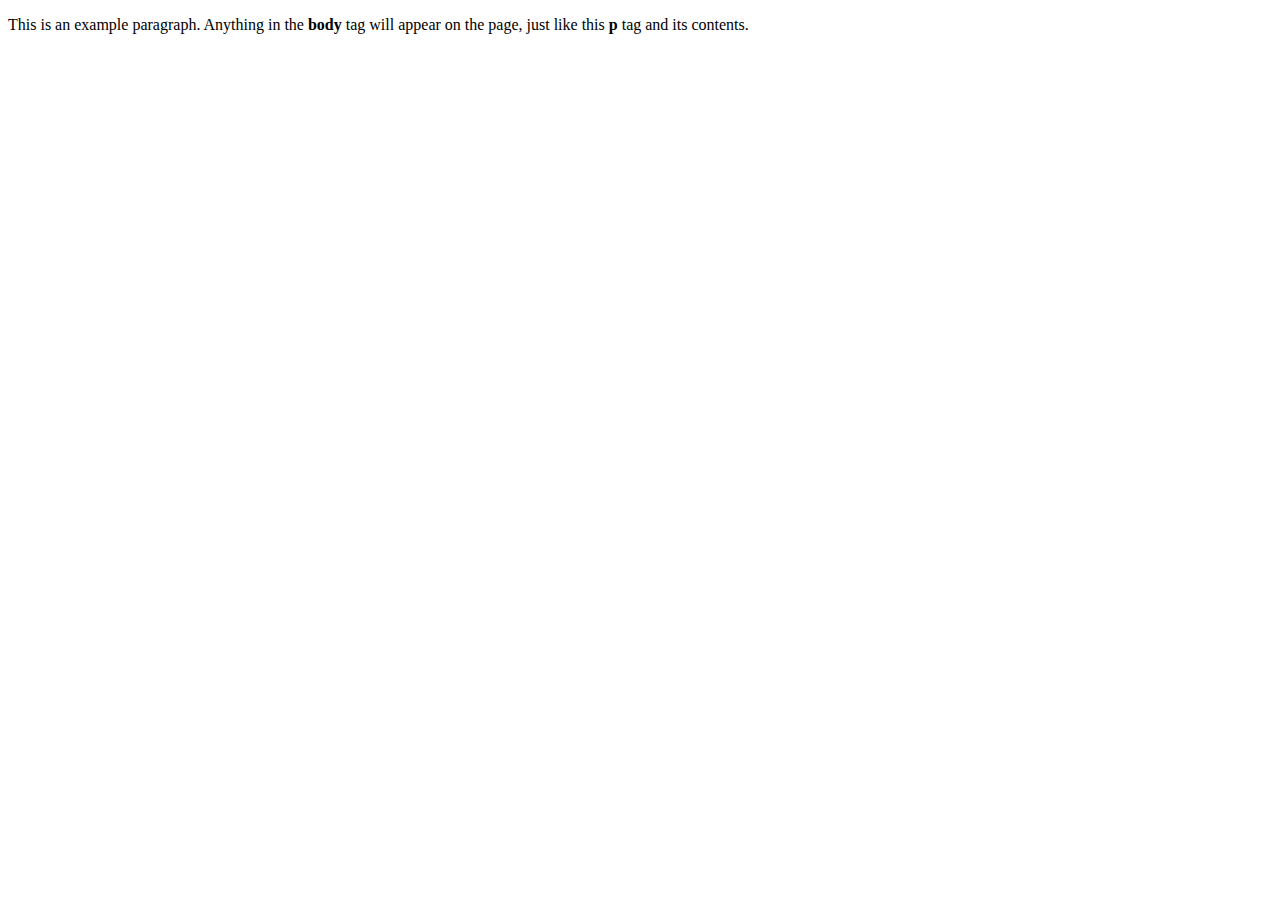
==== index.html @ b751d780 "Update index.html" ====
<!doctype html>
<html>
  <head>
    <title>This is the title of the webpage!</title>
  </head>
  <body>
    <p>This is an example paragraph. Anything in the <strong>body</strong> tag will appear on the page, just like this <strong>p</strong> tag and its contents.</p>
  </body>
</html>
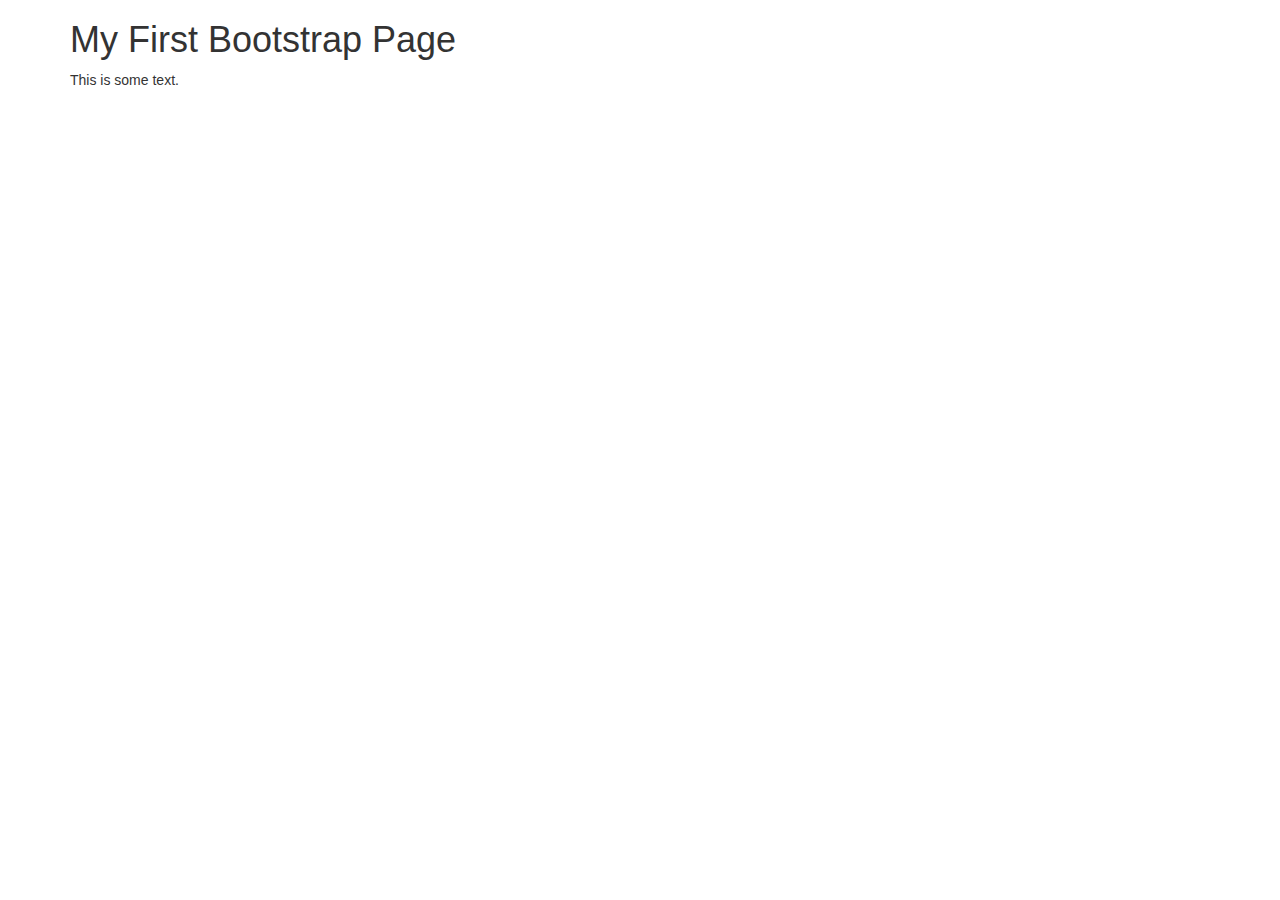
==== commit d7c7f9e8: "first commit" ====
--- a/index.html
+++ b/index.html
@@ -1,9 +1,28 @@
 <!doctype html>
-<html>
-  <head>
-    <title>This is the title of the webpage!</title>
-  </head>
-  <body>
-    <p>This is an example paragraph. Anything in the <strong>body</strong> tag will appear on the page, just like this <strong>p</strong> tag and its contents.</p>
-  </body>
+<!-- Latest compiled and minified CSS -->
+<link rel="stylesheet" href="https://maxcdn.bootstrapcdn.com/bootstrap/3.4.1/css/bootstrap.min.css">
+
+<!-- jQuery library -->
+<script src="https://ajax.googleapis.com/ajax/libs/jquery/3.5.1/jquery.min.js"></script>
+
+<!-- Latest compiled JavaScript -->
+<script src="https://maxcdn.bootstrapcdn.com/bootstrap/3.4.1/js/bootstrap.min.js"></script>
+
+<html lang="en">
+<head>
+  <title>Bootstrap Example</title>
+  <meta charset="utf-8">
+  <meta name="viewport" content="width=device-width, initial-scale=1">
+  <link rel="stylesheet" href="https://maxcdn.bootstrapcdn.com/bootstrap/3.4.1/css/bootstrap.min.css">
+  <script src="https://ajax.googleapis.com/ajax/libs/jquery/3.5.1/jquery.min.js"></script>
+  <script src="https://maxcdn.bootstrapcdn.com/bootstrap/3.4.1/js/bootstrap.min.js"></script>
+</head>
+<body>
+
+<div class="container">
+  <h1>My First Bootstrap Page</h1>
+  <p>This is some text.</p>
+</div>
+
+</body>
 </html>
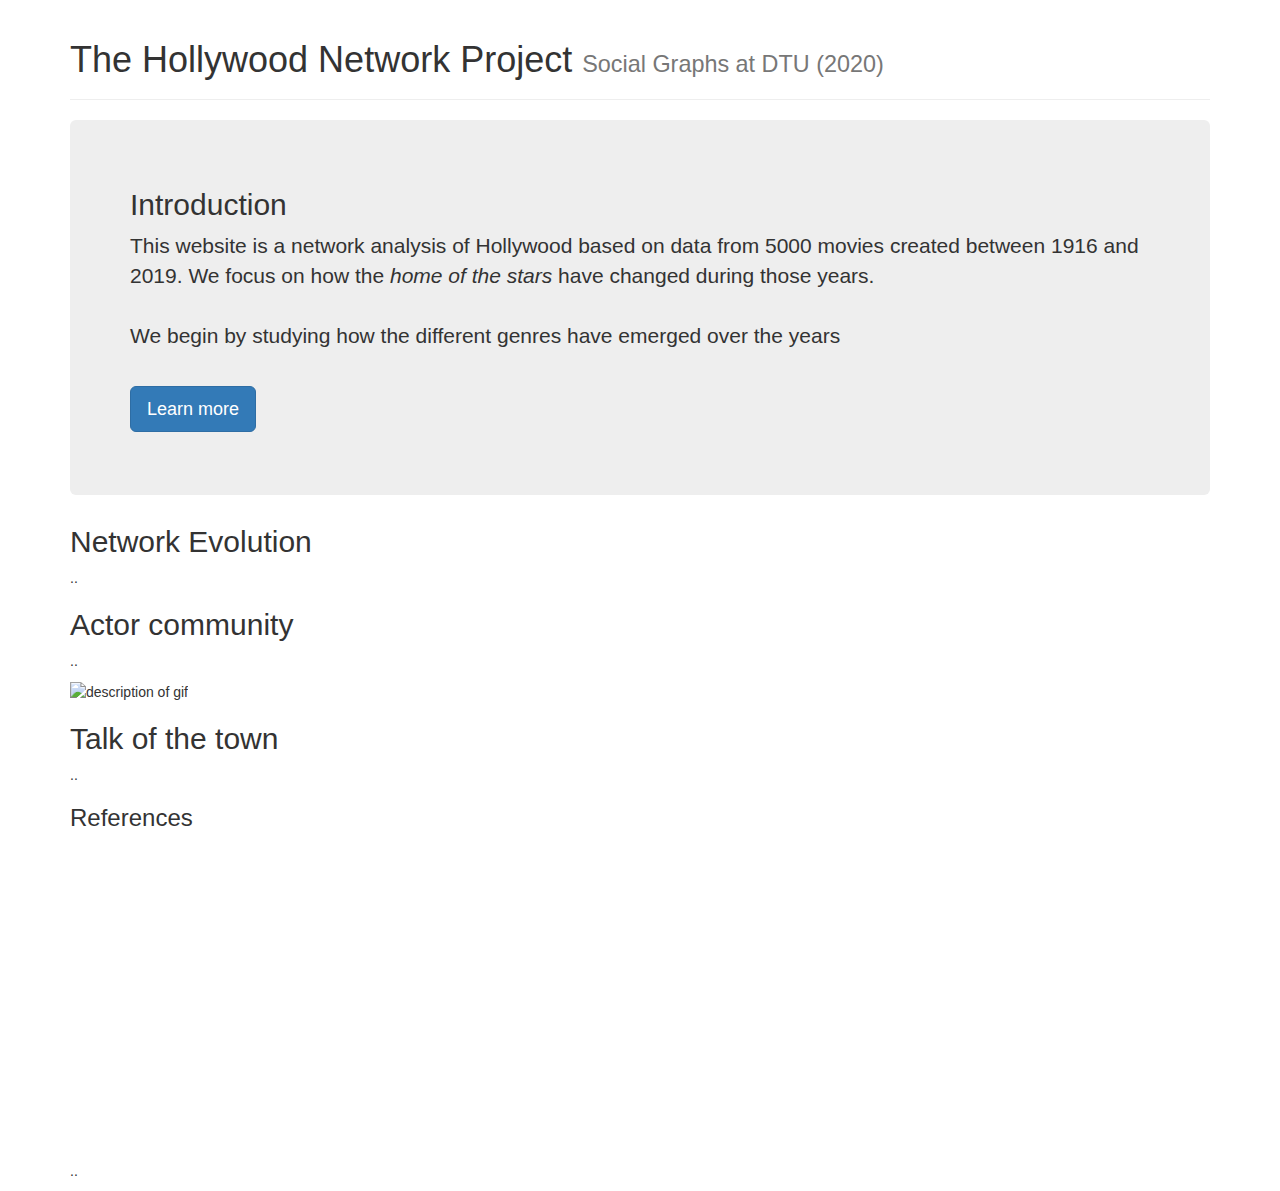
==== commit f4d1aab0: "second commit" ====
--- a/index.html
+++ b/index.html
@@ -20,8 +20,58 @@
 <body>
 
 <div class="container">
-  <h1>My First Bootstrap Page</h1>
-  <p>This is some text.</p>
+  <div class="page-header">
+    <h1>The Hollywood Network Project <small>Social Graphs at DTU (2020)</small></h1>
+  </div>
+
+  <div class="jumbotron">
+    <h2>Introduction</h2>
+    <p>
+      This website is a network analysis of Hollywood based on data from 5000 movies
+      created between 1916 and 2019. We focus on how the <i> home of the stars</i>
+      have changed during those years. <br /> <br />
+      We begin by studying how the different genres have emerged over the years
+    </p> <br />
+    <p><a class="btn btn-primary btn-lg" href="#" role="button">Learn more</a></p>
+  </div>
+
+  <div>
+    <h2> Network Evolution </h2>
+    <p> ..  </p>
+  </div>
+
+  <div>
+    <h2> Actor community </h2>
+    <p> ..  </p>
+
+    <img src="https://media.giphy.com/media/PgzfOLK6WVeu6JLPkQ/giphy.gif" alt="description of gif" />
+
+  </div>
+
+  <div>
+    <h2> Talk of the town </h2>
+    <p> ..  </p>
+  </div>
+
+  <div>
+    <h3> References </h3>
+      <div>
+        <iframe
+          width="560"
+          height="315"
+          src="https://www.youtube.com/embed/bhqFu5bjT2I"
+          frameborder="0"
+          allow="accelerometer; autoplay; clipboard-write; encrypted-media; gyroscope; picture-in-picture"
+          allowfullscreen>
+        </iframe>
+      </div>
+      </div>
+    <p> ..  </p>
+  </div>
+
+
+
+
 </div>
 
 </body>
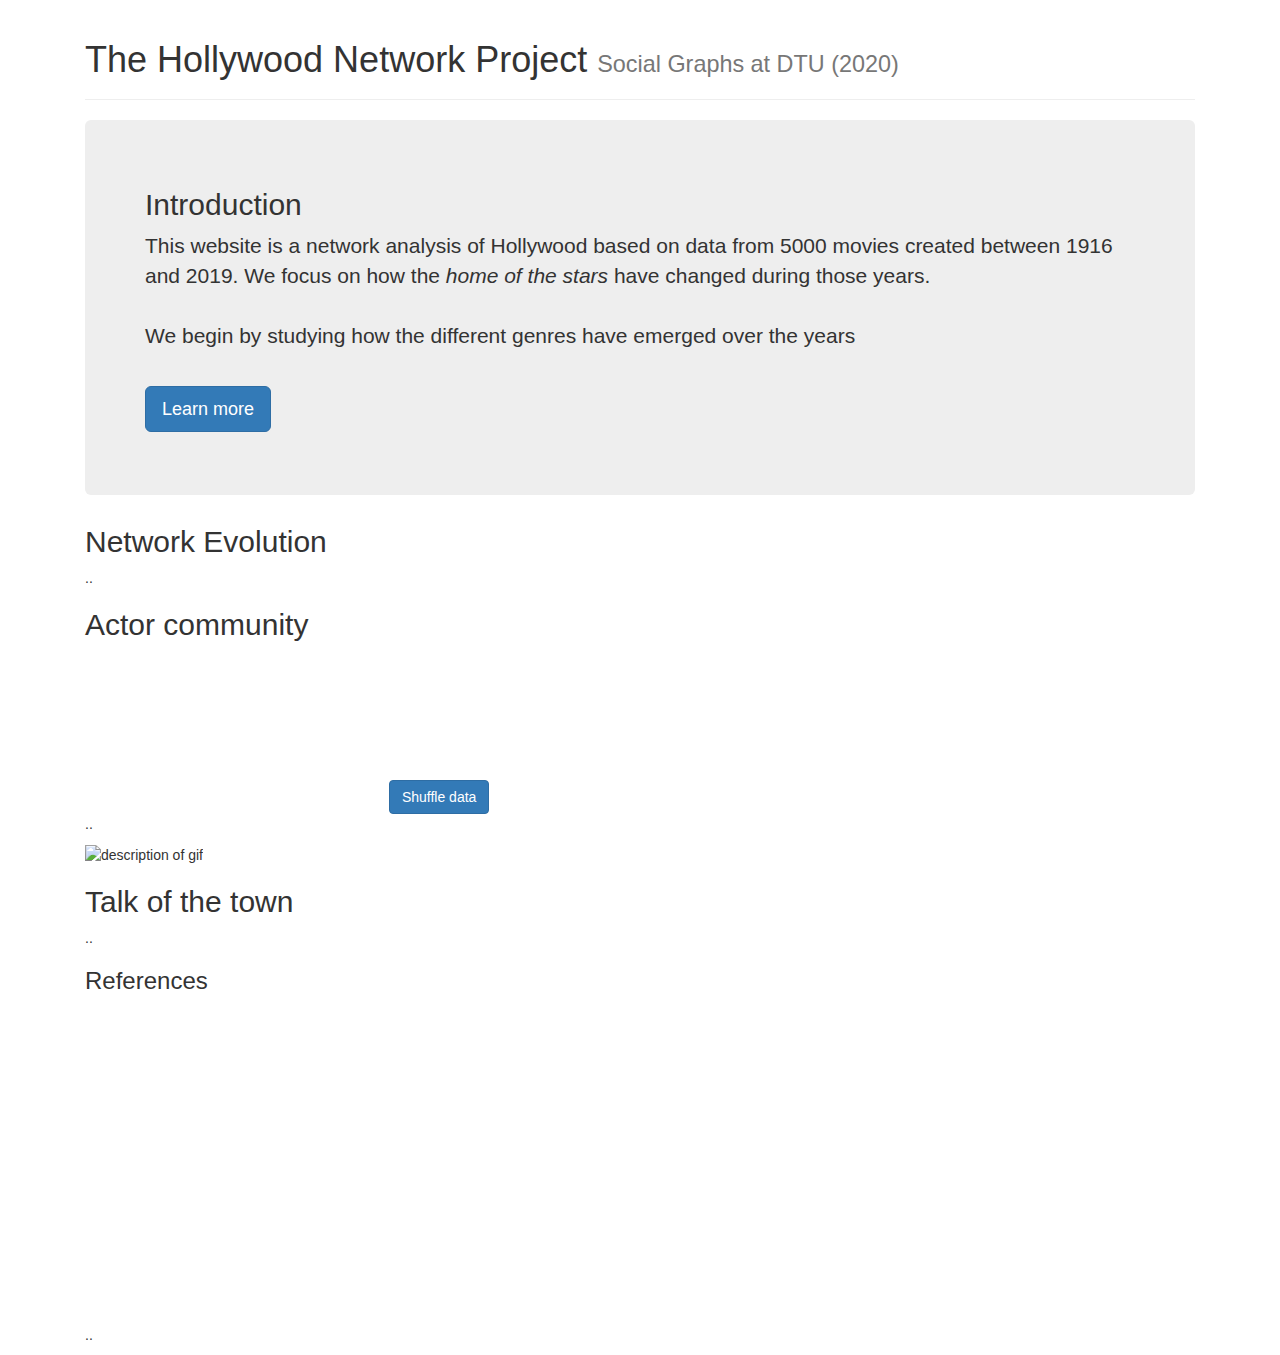
==== commit d40d9a9e: "third commit" ====
--- a/index.html
+++ b/index.html
@@ -2,11 +2,26 @@
 <!-- Latest compiled and minified CSS -->
 <link rel="stylesheet" href="https://maxcdn.bootstrapcdn.com/bootstrap/3.4.1/css/bootstrap.min.css">
 
-<!-- jQuery library -->
-<script src="https://ajax.googleapis.com/ajax/libs/jquery/3.5.1/jquery.min.js"></script>
-
 <!-- Latest compiled JavaScript -->
 <script src="https://maxcdn.bootstrapcdn.com/bootstrap/3.4.1/js/bootstrap.min.js"></script>
+
+<!-- JQuery -->
+<script type="text/javascript" src="https://cdnjs.cloudflare.com/ajax/libs/jquery/3.5.1/jquery.min.js"></script>
+<!-- Bootstrap tooltips -->
+<script type="text/javascript" src="https://cdnjs.cloudflare.com/ajax/libs/popper.js/1.14.4/umd/popper.min.js"></script>
+<!-- Bootstrap core JavaScript -->
+<script type="text/javascript" src="https://cdnjs.cloudflare.com/ajax/libs/twitter-bootstrap/4.5.0/js/bootstrap.min.js"></script>
+<!-- MDB core JavaScript -->
+<script type="text/javascript" src="https://cdnjs.cloudflare.com/ajax/libs/mdbootstrap/4.19.1/js/mdb.min.js"></script>
+
+<!-- Font Awesome -->
+<link rel="stylesheet" href="https://use.fontawesome.com/releases/v5.8.2/css/all.css">
+<!-- Google Fonts -->
+<link rel="stylesheet" href="https://fonts.googleapis.com/css?family=Roboto:300,400,500,700&display=swap">
+<!-- Bootstrap core CSS -->
+<link href="https://cdnjs.cloudflare.com/ajax/libs/twitter-bootstrap/4.5.0/css/bootstrap.min.css" rel="stylesheet">
+<!-- Material Design Bootstrap -->
+<link href="https://cdnjs.cloudflare.com/ajax/libs/mdbootstrap/4.19.1/css/mdb.min.css" rel="stylesheet">
 
 <html lang="en">
 <head>
@@ -42,6 +57,13 @@
 
   <div>
     <h2> Actor community </h2>
+    <canvas id="horizontalBar" style="max-width: 500px;"></canvas>
+    <button
+      type="button"
+      class="btn btn-primary"
+      id="canvasBtn"
+      >Shuffle data
+    </button>
     <p> ..  </p>
 
     <img src="https://media.giphy.com/media/PgzfOLK6WVeu6JLPkQ/giphy.gif" alt="description of gif" />
@@ -74,5 +96,27 @@
 
 </div>
 
+
+<script type='module'>
+  import { drawChart } from './horizontalBar.js'
+  async function newCharts() {
+    for(var i = 0; i < 10; i++) {
+      await new Promise(r => setTimeout(r, 500));
+      newChart(i.toString())
+    }
+  }
+  function newChart(year = '2020') {
+    console.log("clicked")
+    var data = Array.from({length: 40}, () => Math.floor(Math.random() * 40));
+    drawChart('horizontalBar', data, year)
+  }
+  newChart('2022');
+  document.getElementById ("canvasBtn").addEventListener ("click", newCharts, false);
+
+
+
+
+</script>
+
 </body>
 </html>
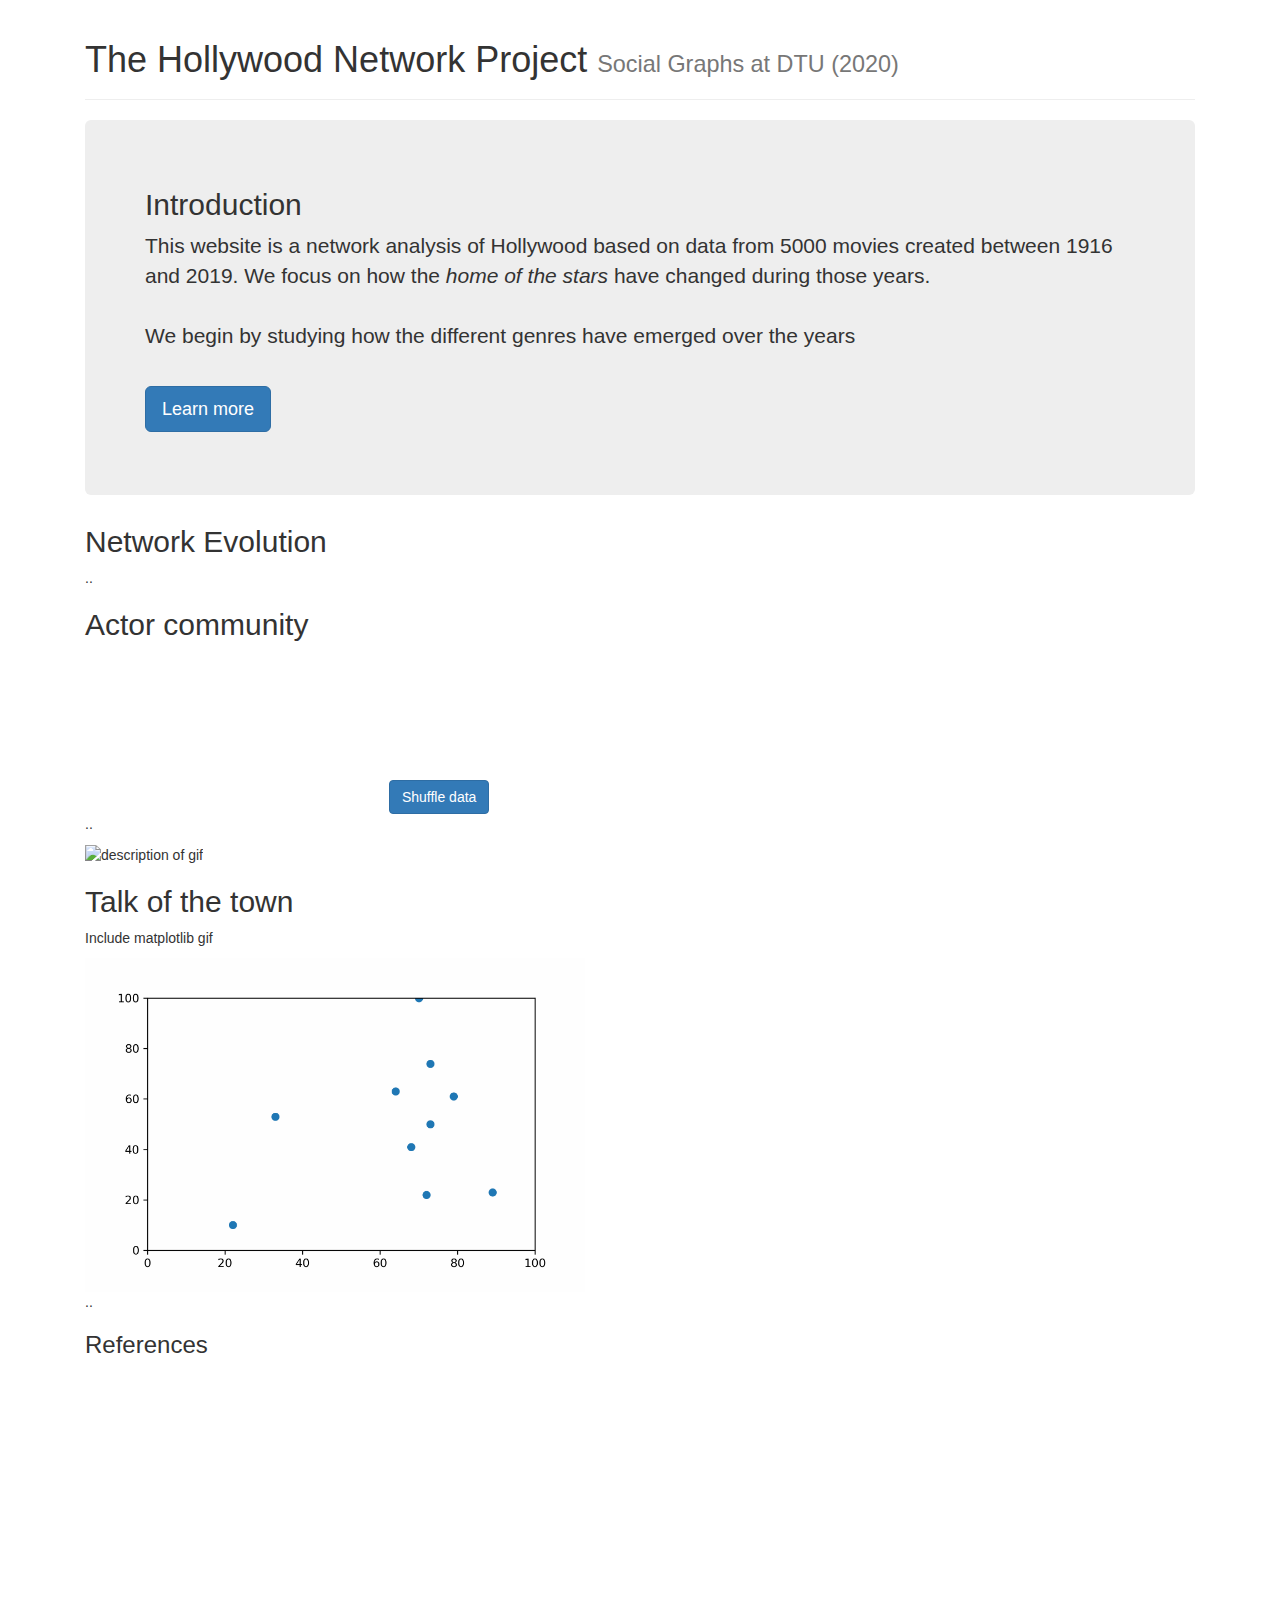
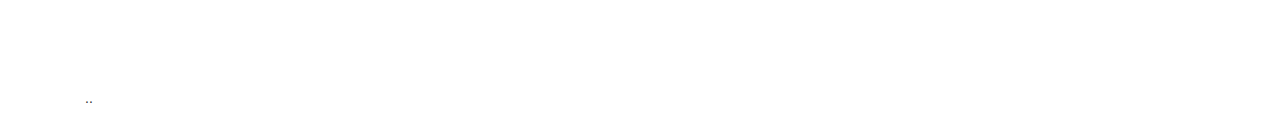
==== commit b7767258: "fourth commit" ====
--- a/index.html
+++ b/index.html
@@ -25,9 +25,10 @@
 
 <html lang="en">
 <head>
-  <title>Bootstrap Example</title>
+  <title>Hollywood network Example</title>
   <meta charset="utf-8">
   <meta name="viewport" content="width=device-width, initial-scale=1">
+  <link rel="icon" type="image/jpg" href="/hollywood.jpg"/>
   <link rel="stylesheet" href="https://maxcdn.bootstrapcdn.com/bootstrap/3.4.1/css/bootstrap.min.css">
   <script src="https://ajax.googleapis.com/ajax/libs/jquery/3.5.1/jquery.min.js"></script>
   <script src="https://maxcdn.bootstrapcdn.com/bootstrap/3.4.1/js/bootstrap.min.js"></script>
@@ -72,6 +73,8 @@
 
   <div>
     <h2> Talk of the town </h2>
+    <p> Include matplotlib gif </p>
+    <img src="/example.gif" width='500px'/>
     <p> ..  </p>
   </div>
 
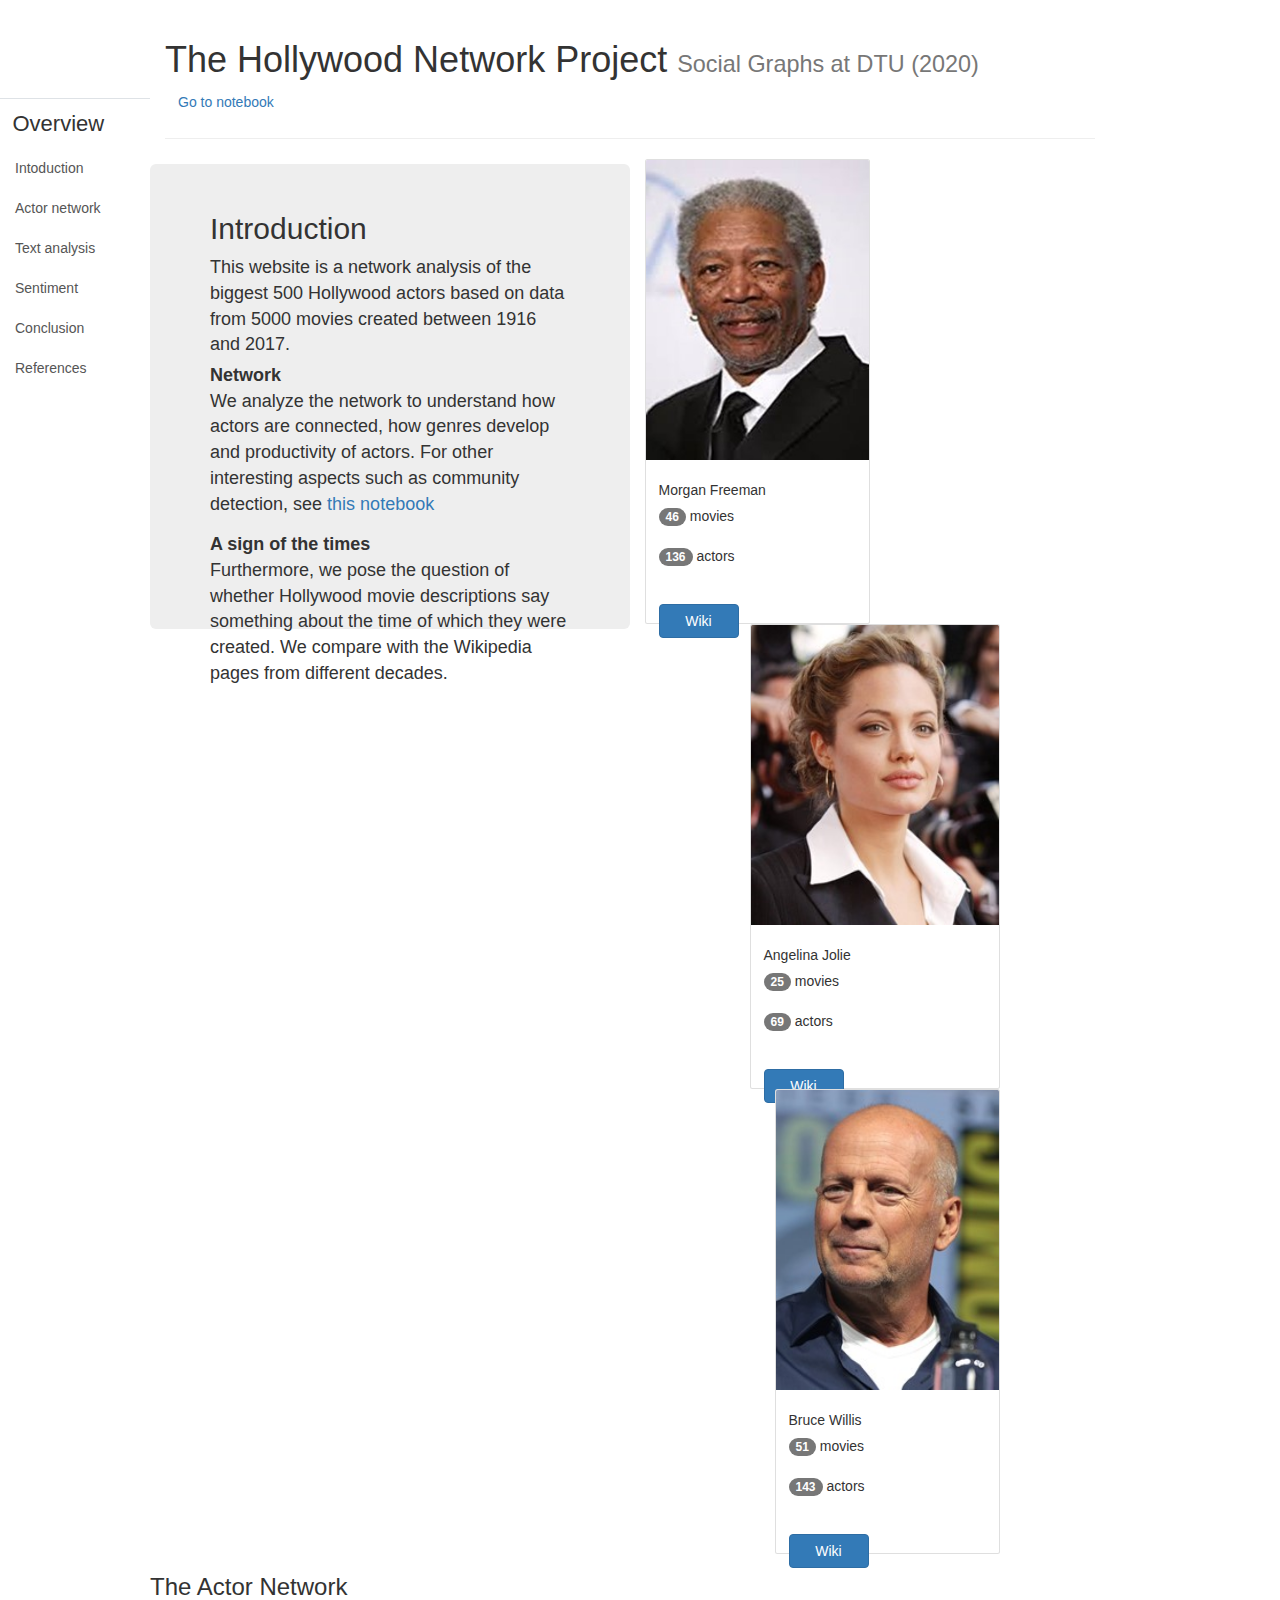
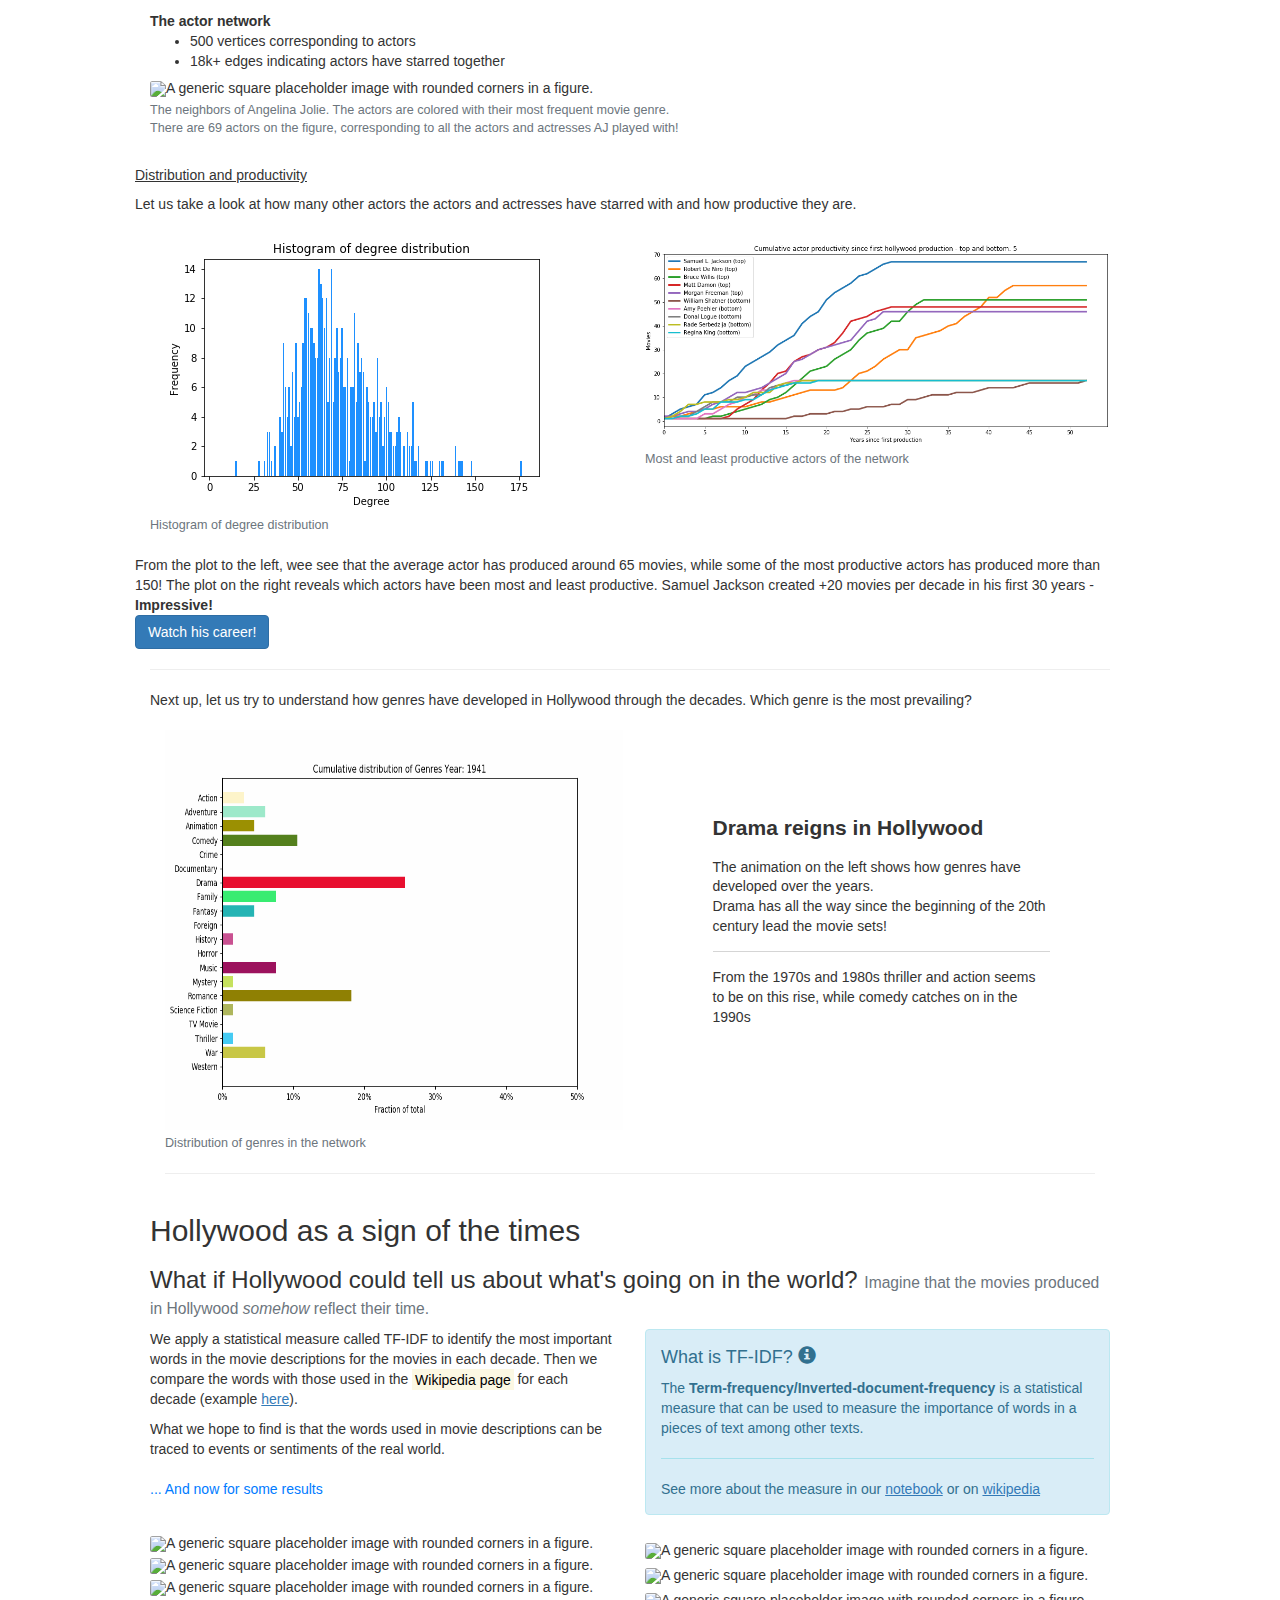
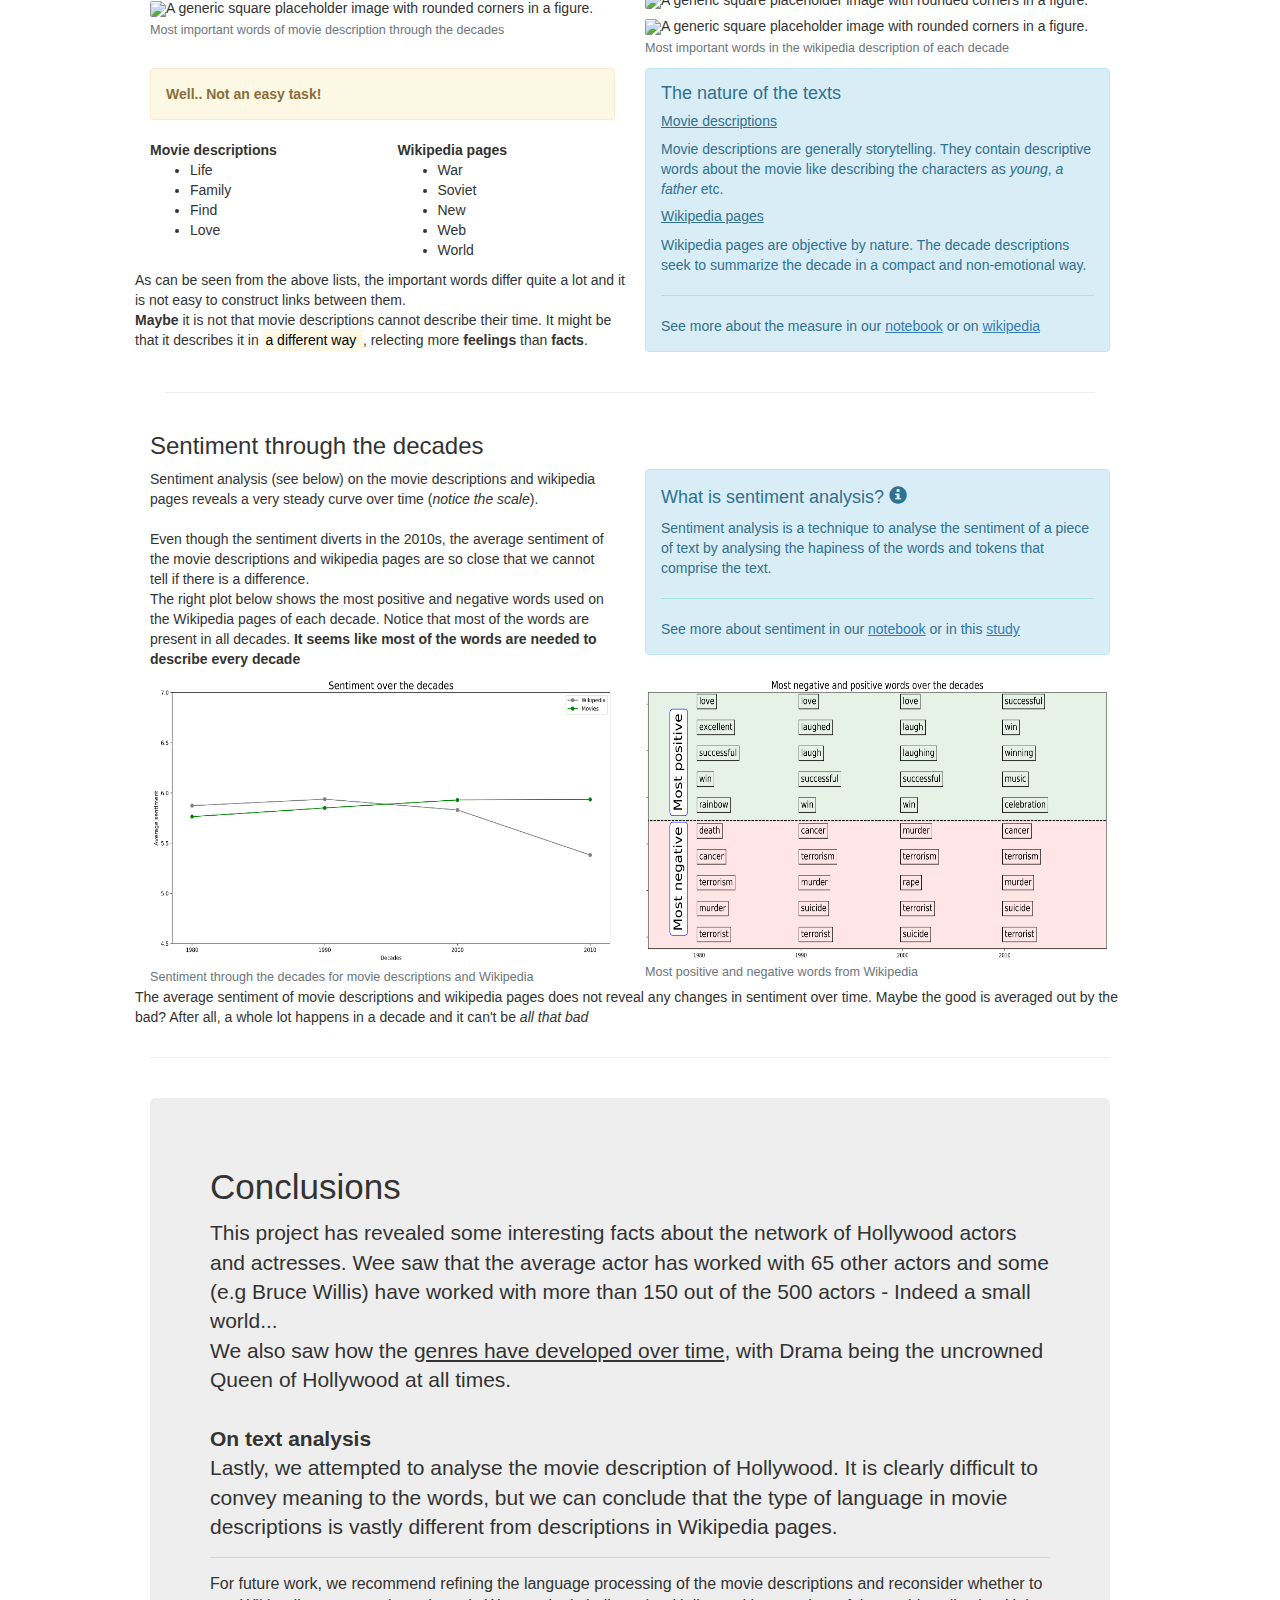
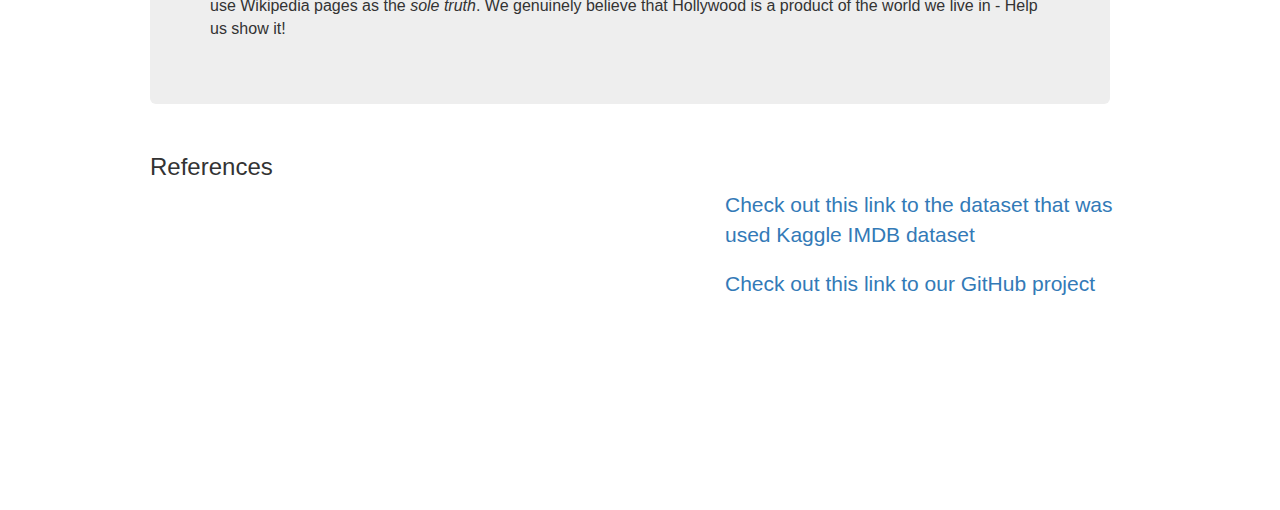
==== commit ced883ba: "Finished v1 before proofread" ====
--- a/index.html
+++ b/index.html
@@ -23,103 +23,81 @@
 <!-- Material Design Bootstrap -->
 <link href="https://cdnjs.cloudflare.com/ajax/libs/mdbootstrap/4.19.1/css/mdb.min.css" rel="stylesheet">
 
+<link rel="stylesheet" href="./sideBar.css">
+
 <html lang="en">
 <head>
-  <title>Hollywood network Example</title>
+  <title>Hollywood network</title>
   <meta charset="utf-8">
   <meta name="viewport" content="width=device-width, initial-scale=1">
   <link rel="icon" type="image/jpg" href="/hollywood.jpg"/>
   <link rel="stylesheet" href="https://maxcdn.bootstrapcdn.com/bootstrap/3.4.1/css/bootstrap.min.css">
+  <link rel="stylesheet" href="./index.css">
   <script src="https://ajax.googleapis.com/ajax/libs/jquery/3.5.1/jquery.min.js"></script>
   <script src="https://maxcdn.bootstrapcdn.com/bootstrap/3.4.1/js/bootstrap.min.js"></script>
 </head>
 <body>
 
-<div class="container">
-  <div class="page-header">
-    <h1>The Hollywood Network Project <small>Social Graphs at DTU (2020)</small></h1>
-  </div>
+<div class="container-fluid">
+  <div class="row">
+    <div class="col-1.5">
+      <div id="sideBar" style="margin-top:98px;"></div>
+    </div>
+    <div class="col-9">
+      <div class="page-header">
+        <h1>The Hollywood Network Project
+          <small>Social Graphs at DTU (2020)</small>
+          <button type="button" class="btn btn-outline-info">
+            <a target='_blank' href="https://nbviewer.jupyter.org/github/GSHDK/Social-Graphs-and-Interactions/blob/main/Jupyter/Project-Home.ipynb">
+              <text>Go to notebook</text>
+            </a>
+          </button>
+        </h1>
+      </div>
+      <div class="row">
+        <div class="col" style="margin-right:0px; padding:0px;">
+          <div id="introduction" style="margin-top:5px"></div>
+        </div>
+        <div class="col" style="margin-left:0px;padding:0px;">
+          <div id="cards"></div>
+        </div>
+      </div>
+      <div class="row">
+        <div id="network"></div>
+      </div>
+      <hr />
+      <div class="row">
+        <div id="wiki"></div>
+      </div>
+      <hr />
+      <div class="row">
+        <div id="comparison"></div>
+      </div>
+      <div class="row">
+        <div id="conclusion"></div>
+      </div>
+      <div class="row">
+        <div id="references"></div>
+      </div>
+    </div>
+</div>
+</body>
 
-  <div class="jumbotron">
-    <h2>Introduction</h2>
-    <p>
-      This website is a network analysis of Hollywood based on data from 5000 movies
-      created between 1916 and 2019. We focus on how the <i> home of the stars</i>
-      have changed during those years. <br /> <br />
-      We begin by studying how the different genres have emerged over the years
-    </p> <br />
-    <p><a class="btn btn-primary btn-lg" href="#" role="button">Learn more</a></p>
-  </div>
+<script>
+  $(function(){
+    $("#introduction").load("introduction.html");
+    $("#sjModal").load("sj_modal.html");
+    $("#networkGif").load("networkGif.html");
+    $("#cards").load("cards.html");
+    $("#network").load("network.html");
+    $("#wiki").load("wiki.html");
+    $("#comparison").load("comparison.html");
+    $("#references").load("references.html");
+    $("#sideBar").load("sideBar.html");
+    $("#conclusion").load("conclusion.html");
 
-  <div>
-    <h2> Network Evolution </h2>
-    <p> ..  </p>
-  </div>
-
-  <div>
-    <h2> Actor community </h2>
-    <canvas id="horizontalBar" style="max-width: 500px;"></canvas>
-    <button
-      type="button"
-      class="btn btn-primary"
-      id="canvasBtn"
-      >Shuffle data
-    </button>
-    <p> ..  </p>
-
-    <img src="https://media.giphy.com/media/PgzfOLK6WVeu6JLPkQ/giphy.gif" alt="description of gif" />
-
-  </div>
-
-  <div>
-    <h2> Talk of the town </h2>
-    <p> Include matplotlib gif </p>
-    <img src="/example.gif" width='500px'/>
-    <p> ..  </p>
-  </div>
-
-  <div>
-    <h3> References </h3>
-      <div>
-        <iframe
-          width="560"
-          height="315"
-          src="https://www.youtube.com/embed/bhqFu5bjT2I"
-          frameborder="0"
-          allow="accelerometer; autoplay; clipboard-write; encrypted-media; gyroscope; picture-in-picture"
-          allowfullscreen>
-        </iframe>
-      </div>
-      </div>
-    <p> ..  </p>
-  </div>
+  });
+</script>
 
 
-
-
-</div>
-
-
-<script type='module'>
-  import { drawChart } from './horizontalBar.js'
-  async function newCharts() {
-    for(var i = 0; i < 10; i++) {
-      await new Promise(r => setTimeout(r, 500));
-      newChart(i.toString())
-    }
-  }
-  function newChart(year = '2020') {
-    console.log("clicked")
-    var data = Array.from({length: 40}, () => Math.floor(Math.random() * 40));
-    drawChart('horizontalBar', data, year)
-  }
-  newChart('2022');
-  document.getElementById ("canvasBtn").addEventListener ("click", newCharts, false);
-
-
-
-
-</script>
-
-</body>
 </html>
--- a/sideBar.css
+++ b/sideBar.css
@@ -0,0 +1,44 @@
+ #wrapper {
+    overflow-x: hidden;
+ }
+
+#sidebar-wrapper {
+  min-height: 50vh;
+  margin-left: 100px;
+  -webkit-transition: margin .25s ease-out;
+  -moz-transition: margin .25s ease-out;
+  -o-transition: margin .25s ease-out;
+  transition: margin .25s ease-out;
+}
+
+#sidebar-wrapper .sidebar-heading {
+  padding: 0.875rem 1.25rem;
+  font-size: 2.2rem;
+}
+
+#sidebar-wrapper .list-group {
+  width: 15rem;
+}
+
+#page-content-wrapper {
+  min-width: 100vw;
+}
+
+#wrapper.toggled #sidebar-wrapper {
+  margin-left: 0;
+}
+
+@media (min-width: 768px) {
+  #sidebar-wrapper {
+    margin-left: 0;
+  }
+
+  #page-content-wrapper {
+    min-width: 0;
+    width: 100%;
+  }
+
+  #wrapper.toggled #sidebar-wrapper {
+    margin-left: -15rem;
+  }
+}
--- a/index.css
+++ b/index.css
@@ -0,0 +1,16 @@
+.card:hover {
+  box-shadow: 8px 8px 8px #0275d8;
+}
+
+#comDet {
+  background-image: linear-gradient(to right, rgba(255,255,255,0) 50%, #292b2c 50%);
+  background-position: -0% 0;
+  background-size: 200% auto;
+  line-height: 1.15em;
+  text-decoration: none;
+  transition: background-position 0.5s ease-out;
+}
+#comDet:hover {
+  background-position: -99.99% 0;
+  color: white;
+}
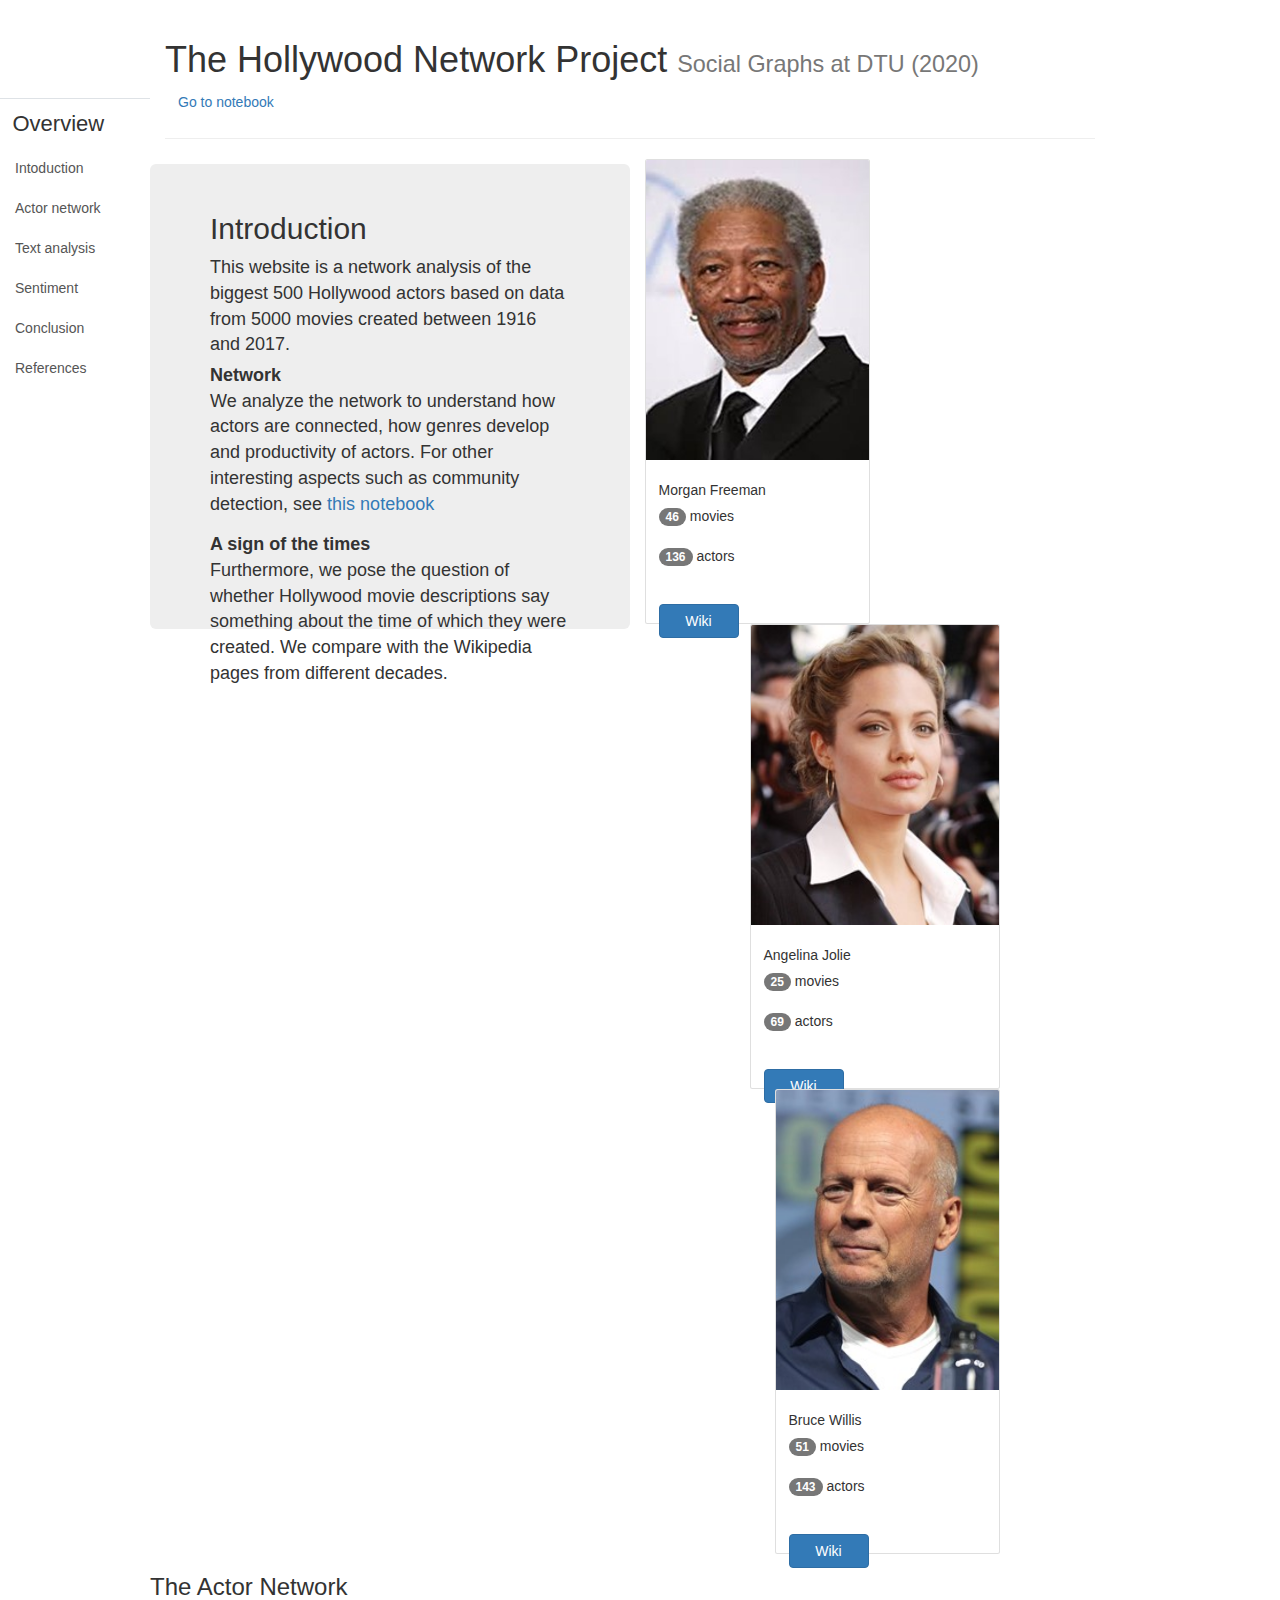
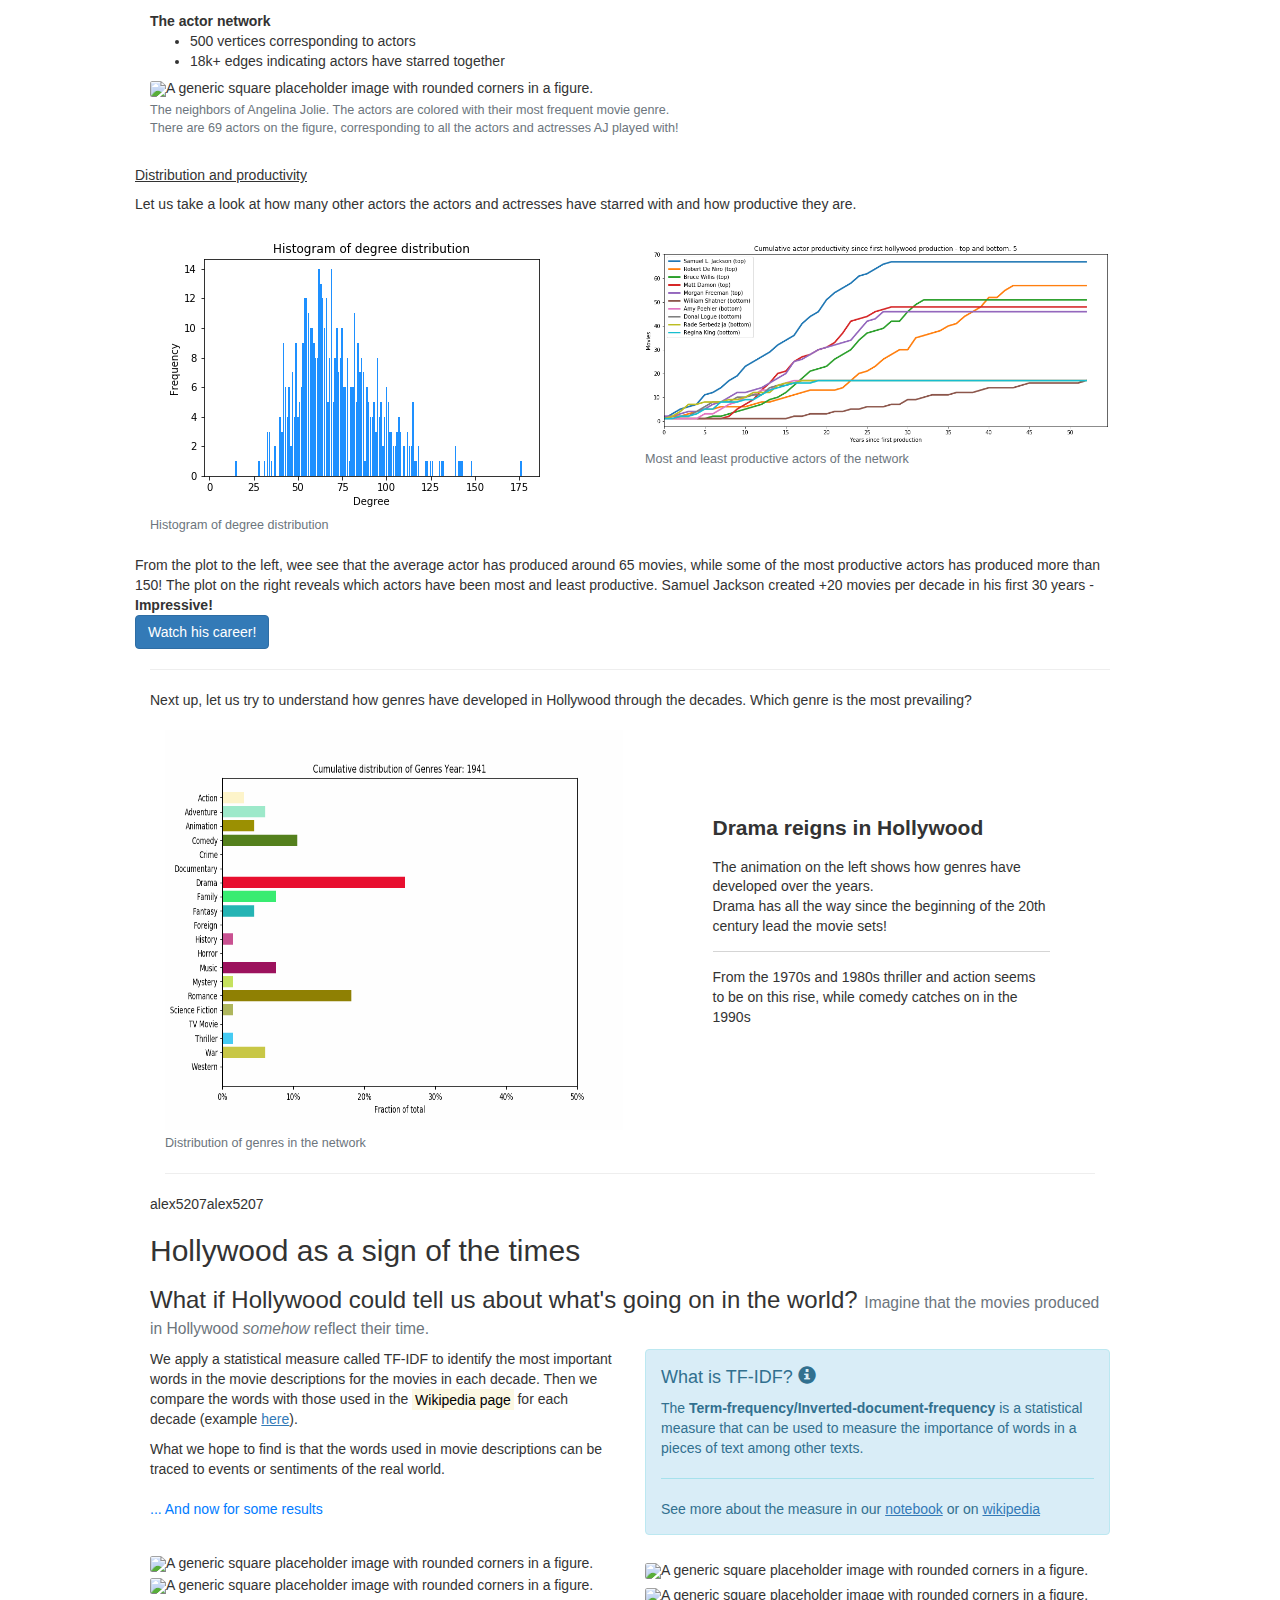
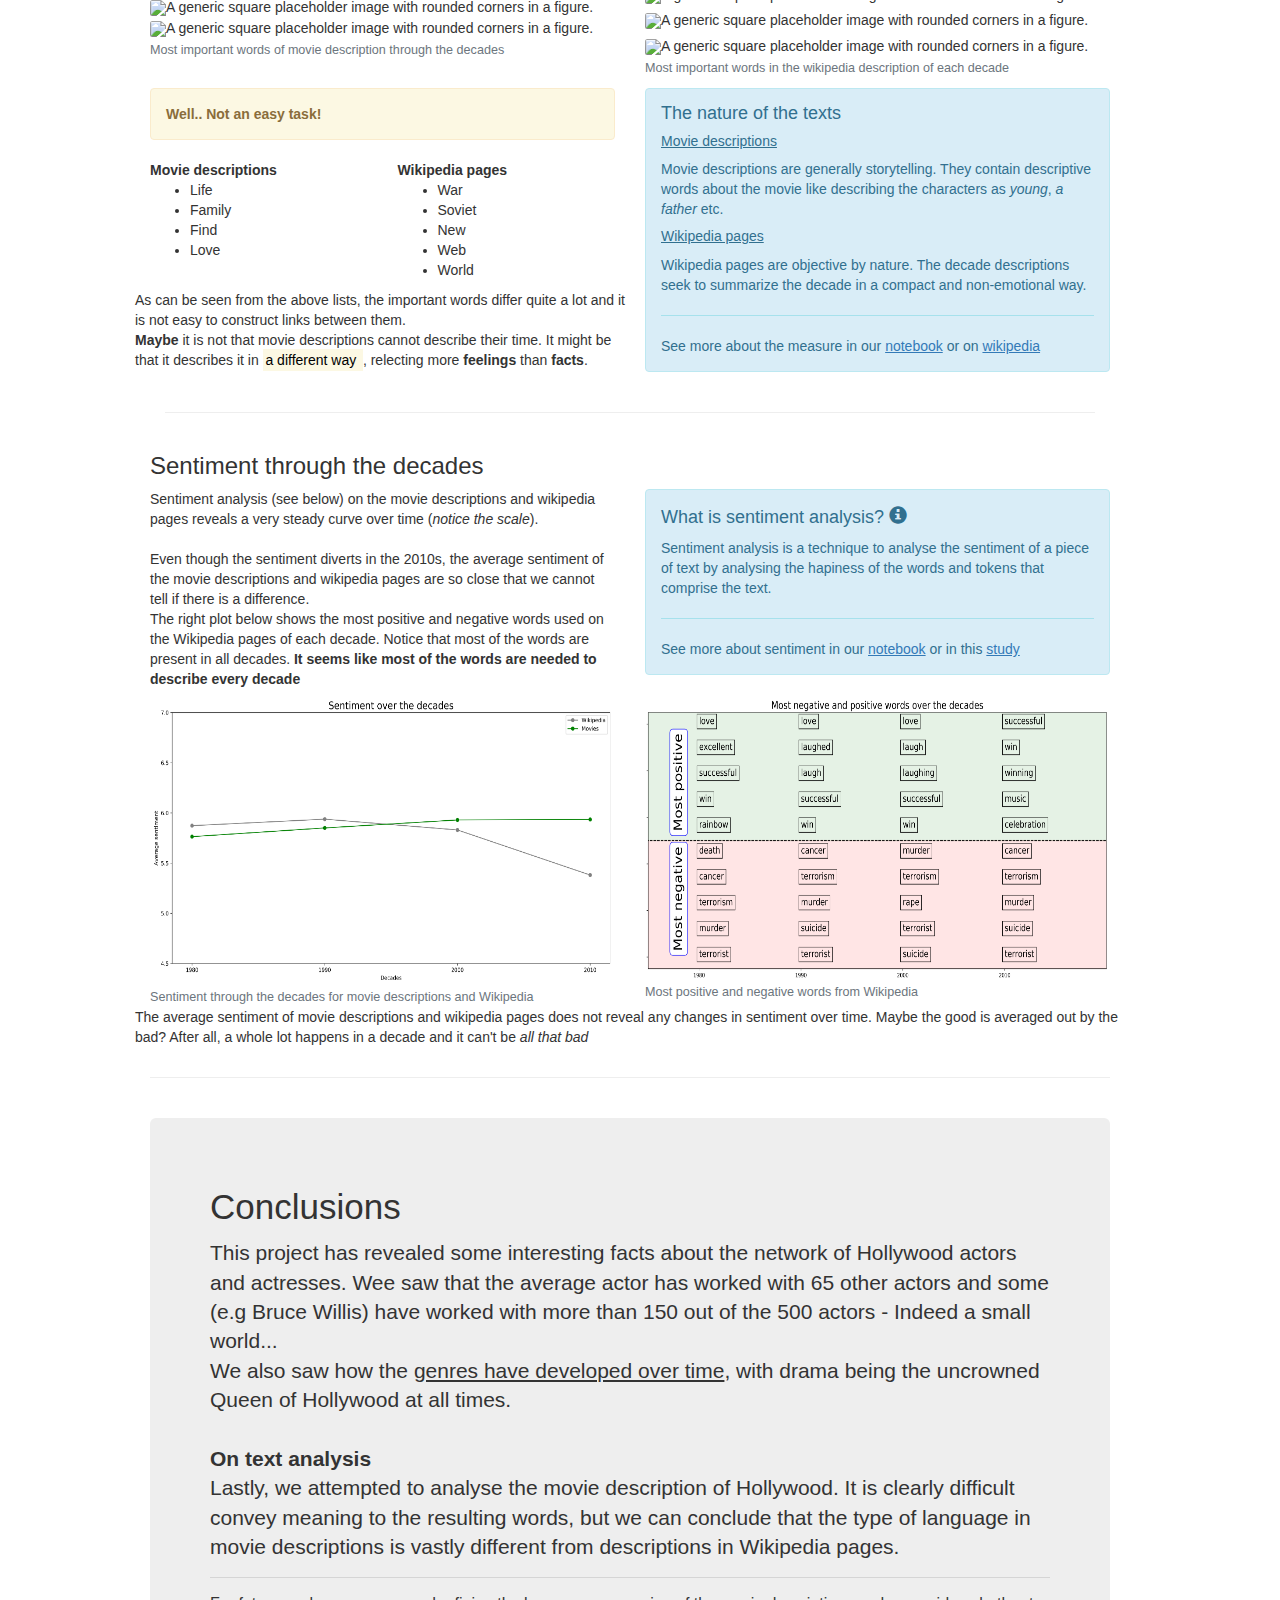
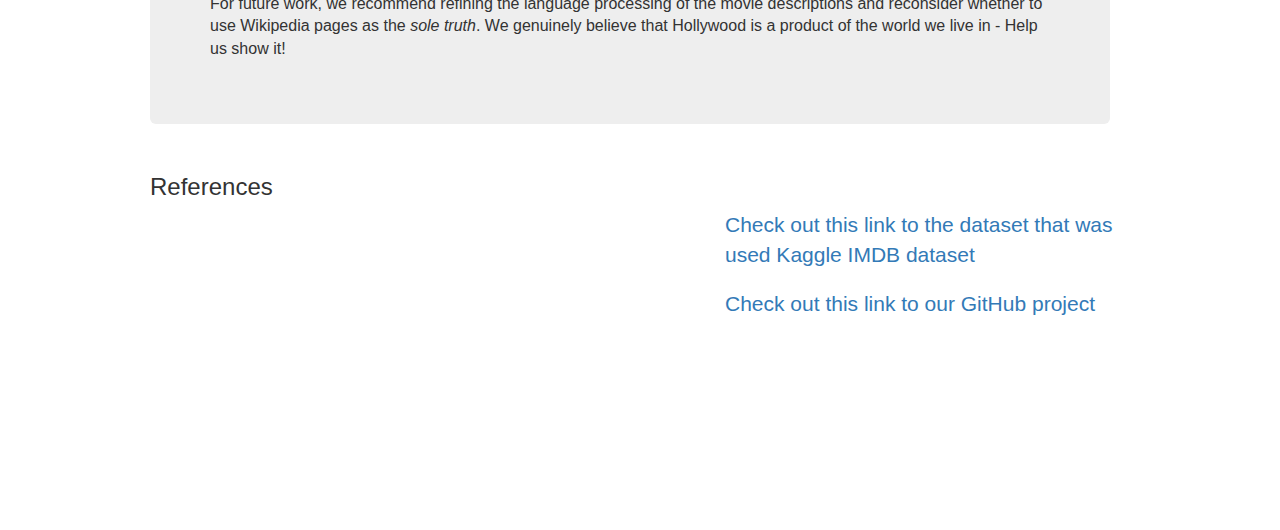
==== commit 38dc2041: "Corrected links to notebook and cleaned files" ====
--- a/index.html
+++ b/index.html
@@ -48,7 +48,7 @@
         <h1>The Hollywood Network Project
           <small>Social Graphs at DTU (2020)</small>
           <button type="button" class="btn btn-outline-info">
-            <a target='_blank' href="https://nbviewer.jupyter.org/github/GSHDK/Social-Graphs-and-Interactions/blob/main/Jupyter/Project-Home.ipynb">
+            <a target='_blank' href="https://nbviewer.jupyter.org/github/alex5207/Social-Graphs-new/blob/main/Jupyter/Project-Home.ipynb">
               <text>Go to notebook</text>
             </a>
           </button>
@@ -87,7 +87,6 @@
   $(function(){
     $("#introduction").load("introduction.html");
     $("#sjModal").load("sj_modal.html");
-    $("#networkGif").load("networkGif.html");
     $("#cards").load("cards.html");
     $("#network").load("network.html");
     $("#wiki").load("wiki.html");
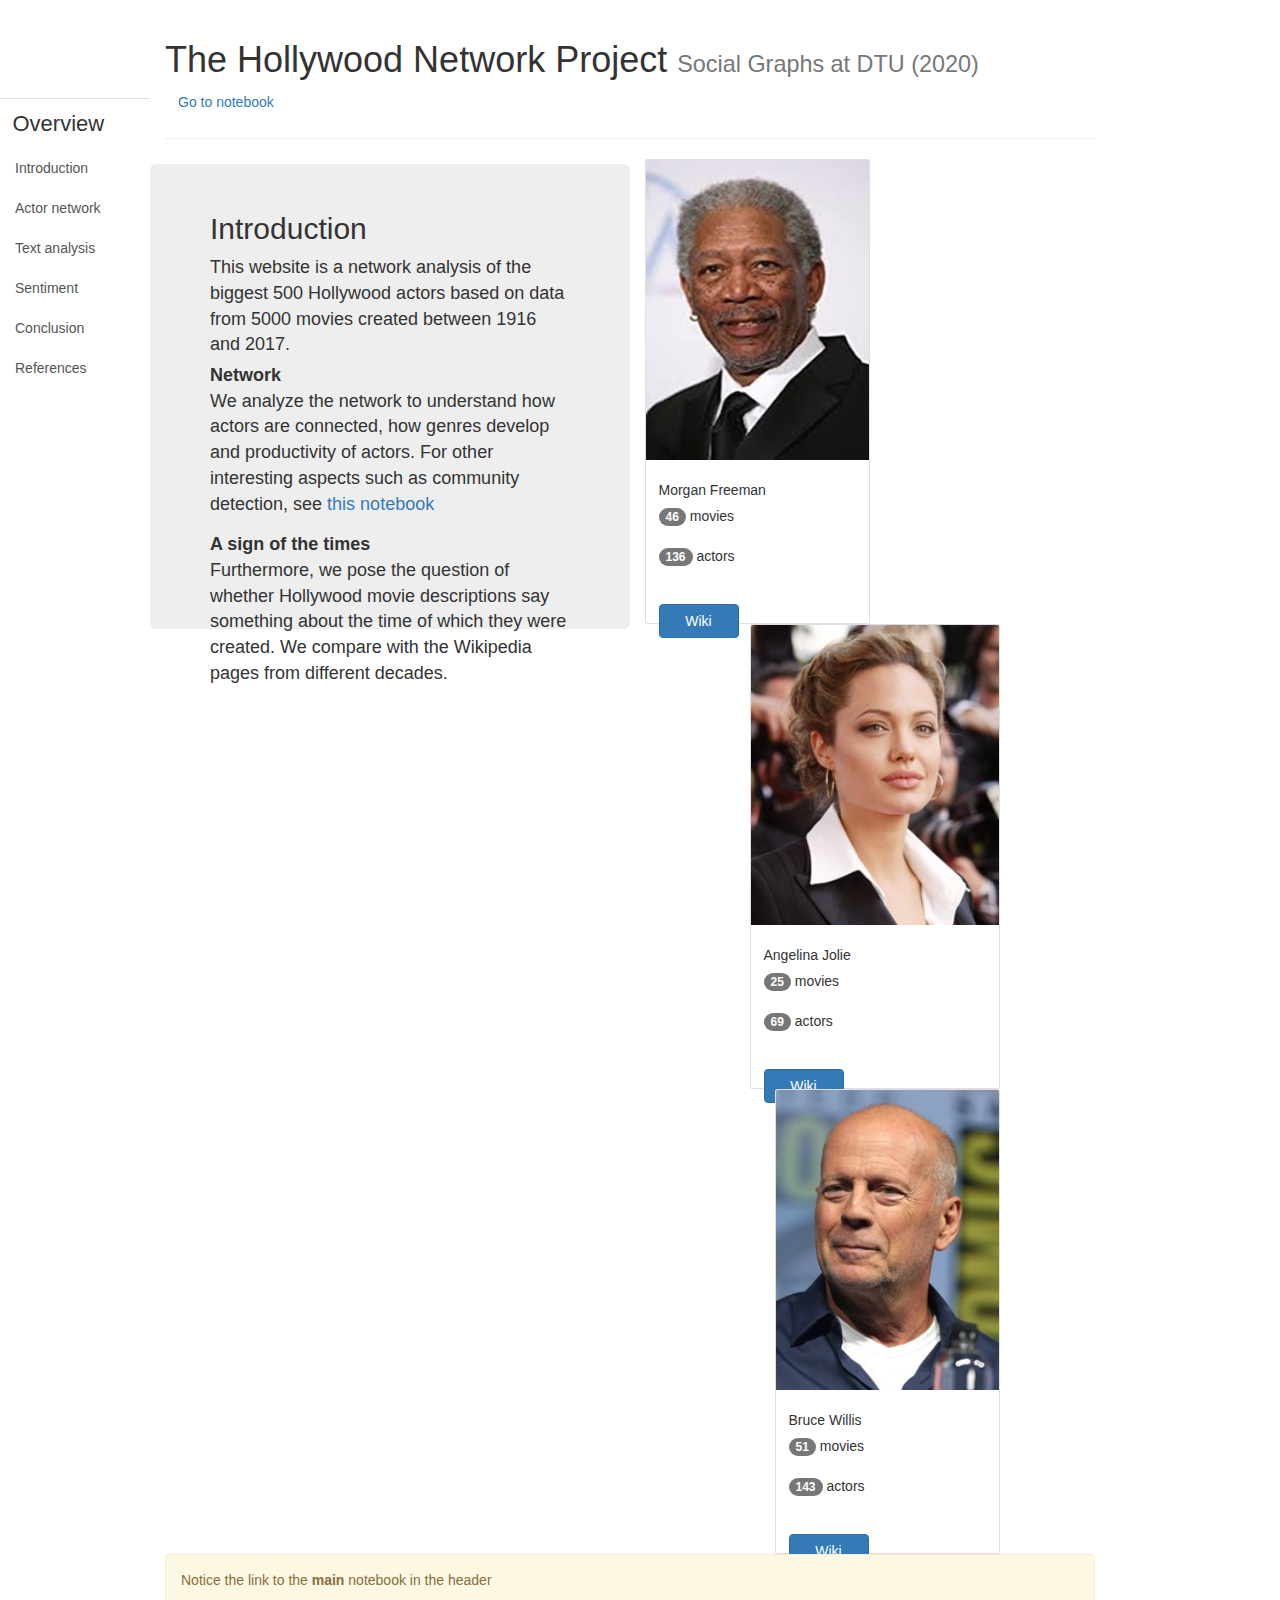
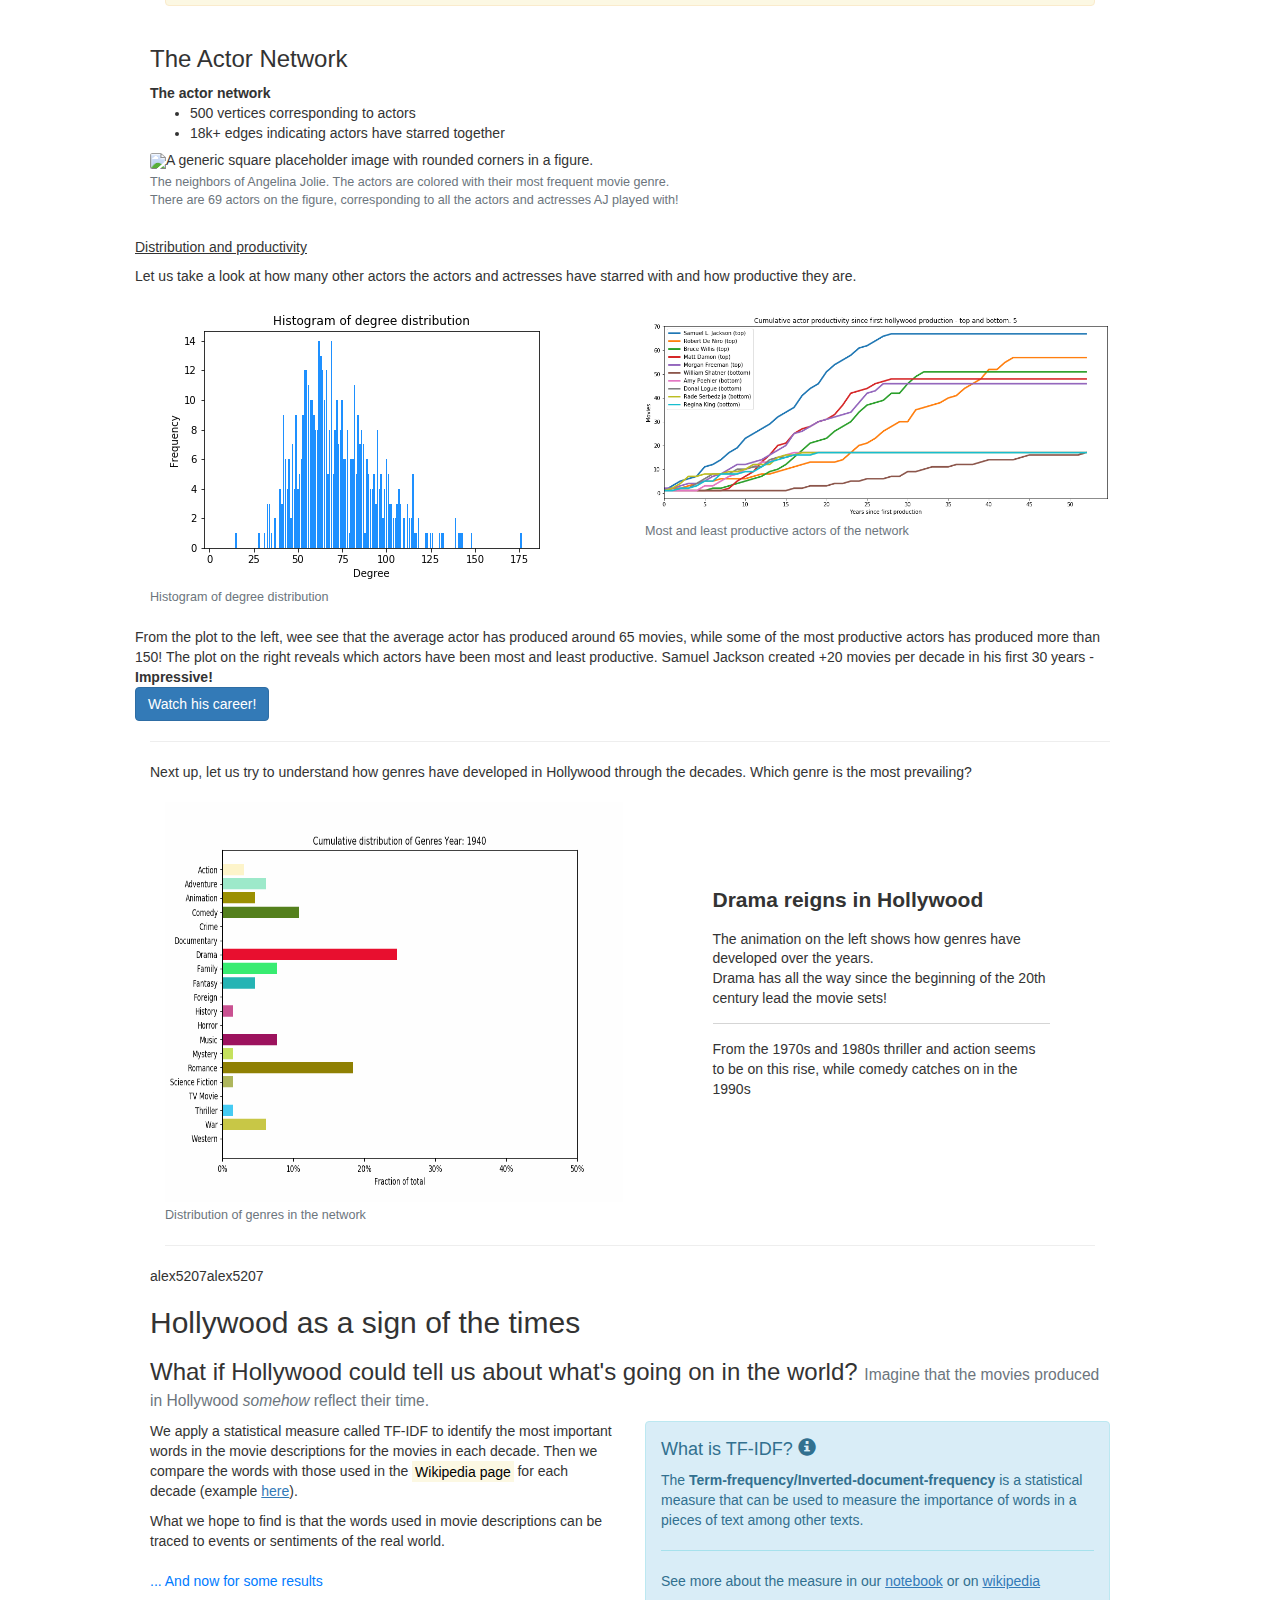
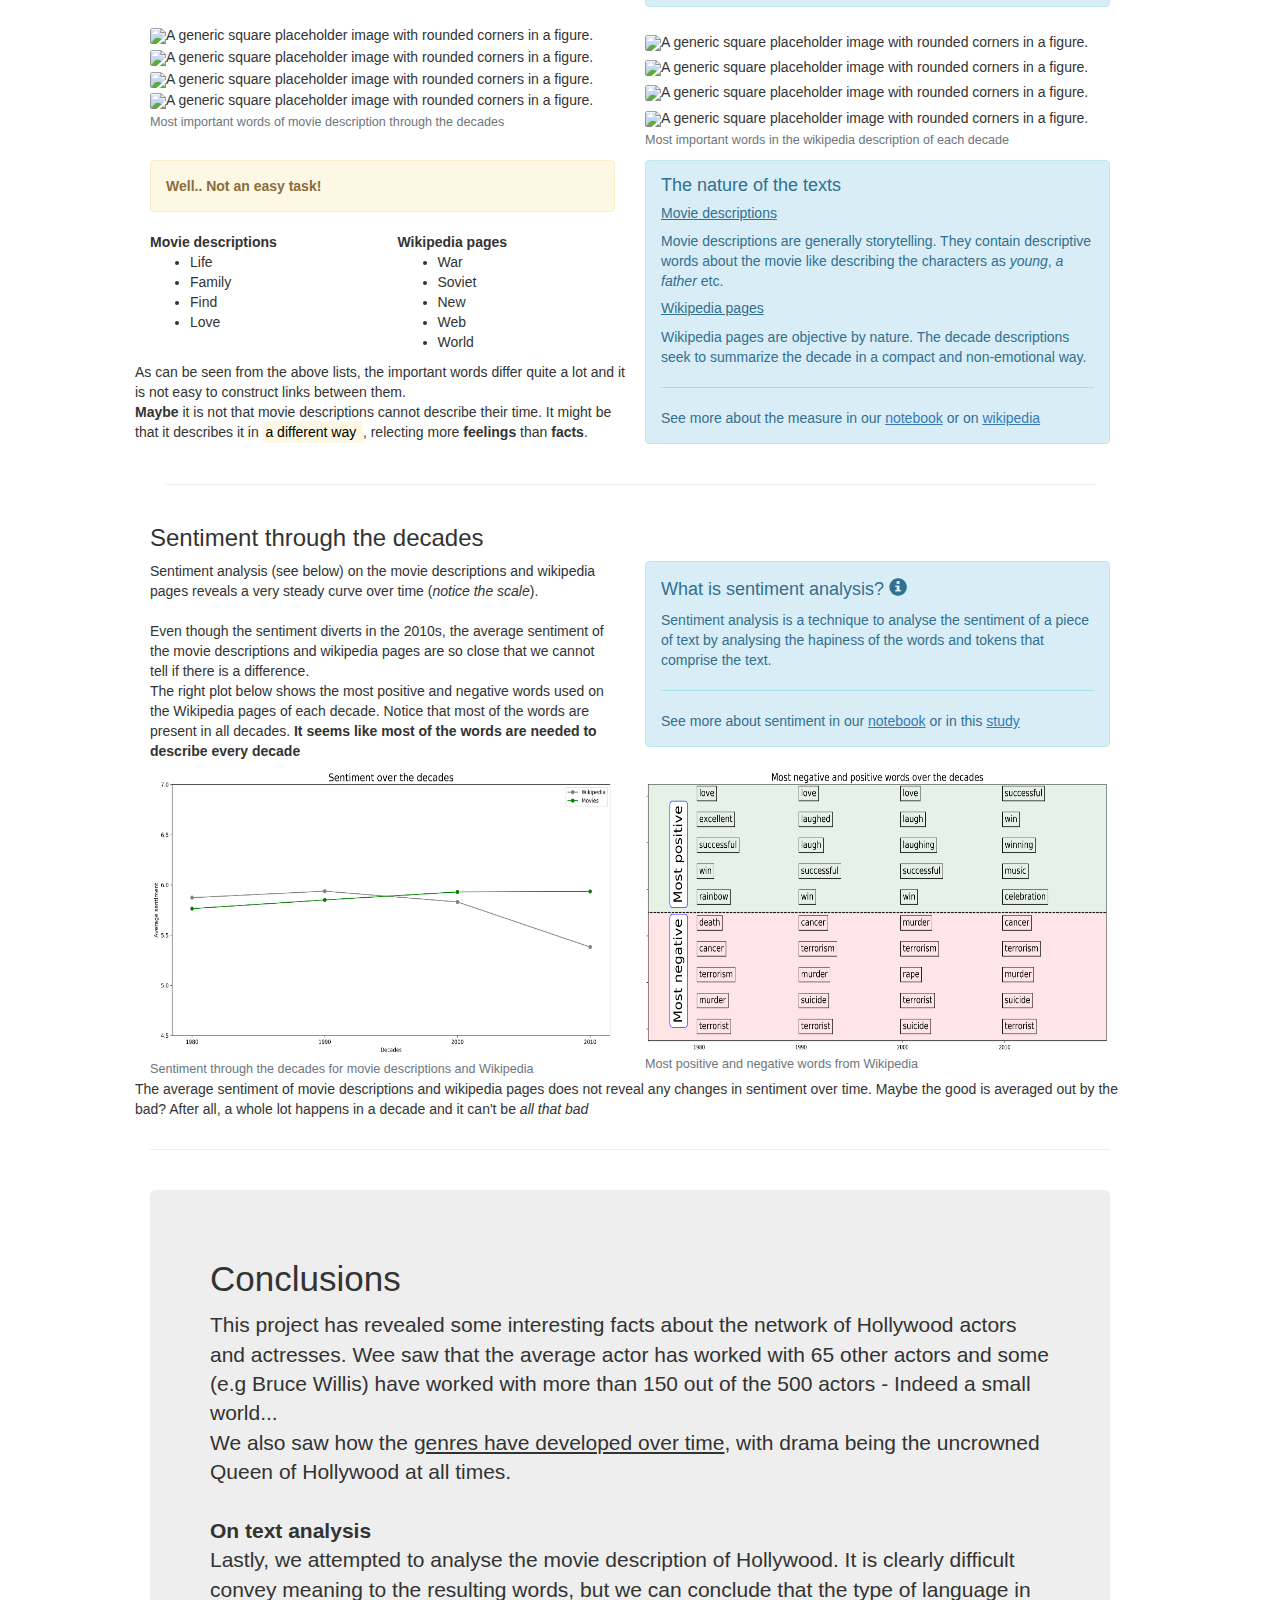
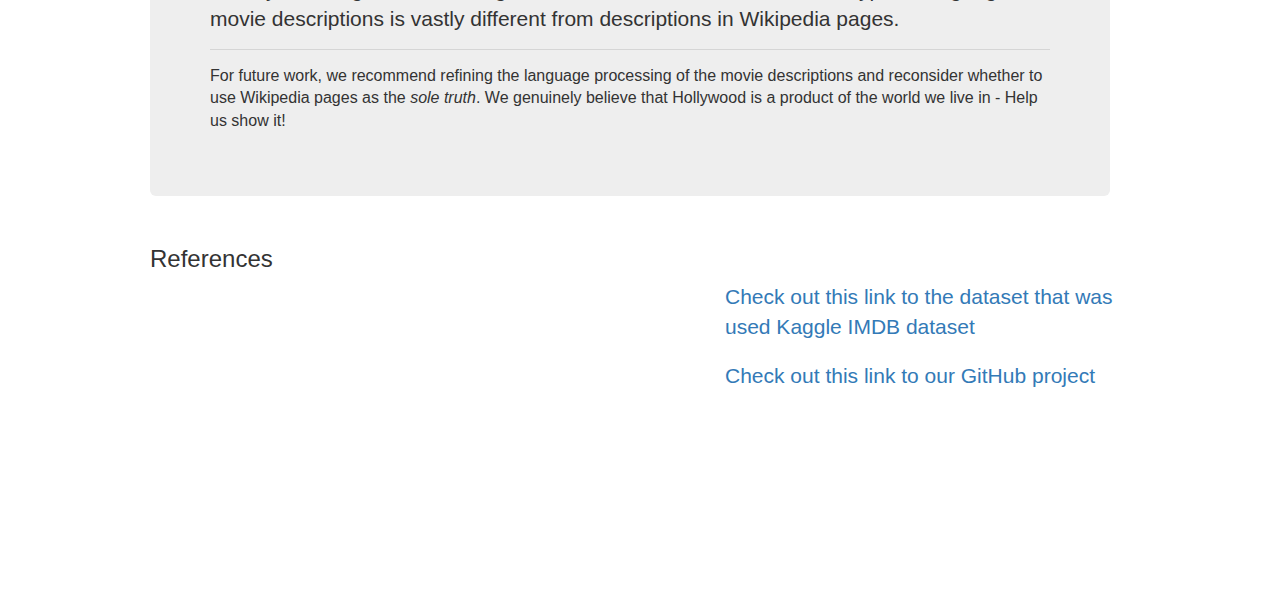
==== commit 25eeb687: "Correct typo and inserted ref to notebook" ====
--- a/index.html
+++ b/index.html
@@ -62,6 +62,9 @@
           <div id="cards"></div>
         </div>
       </div>
+      <div class="alert alert-warning" role="alert">
+        Notice the link to the <strong>main </strong> notebook in the header
+      </div>
       <div class="row">
         <div id="network"></div>
       </div>
